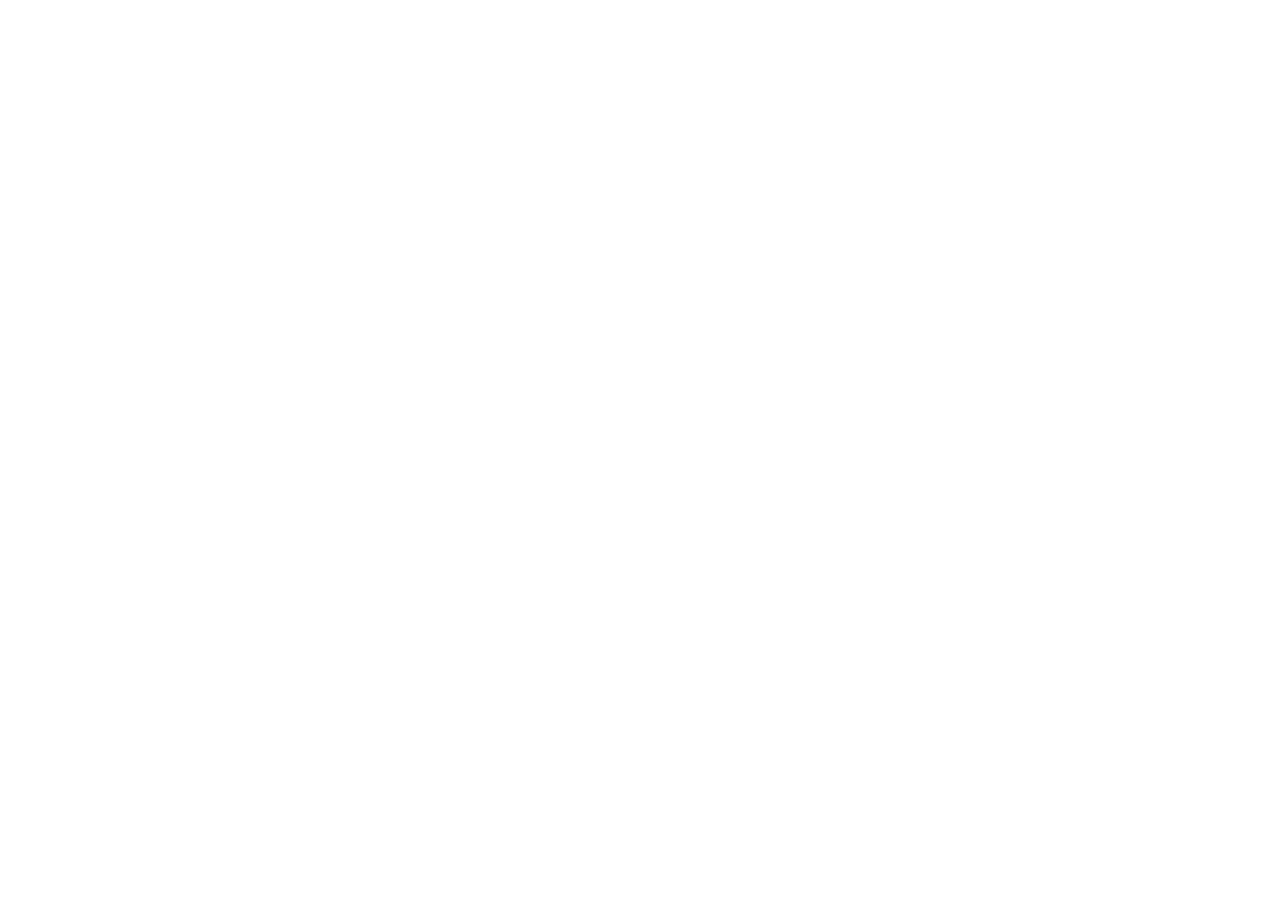
==== index.html @ e4fdade1 "index" ====
<!DOCTYPE html>
<html lang="en">
<head>
    <meta charset="UTF-8">
    <meta name="viewport" content="width=device-width, initial-scale=1.0">
    <meta http-equiv="X-UA-Compatible" content="ie=edge">
    <title>Document</title>
</head>
<body>
    
</body>
</html>
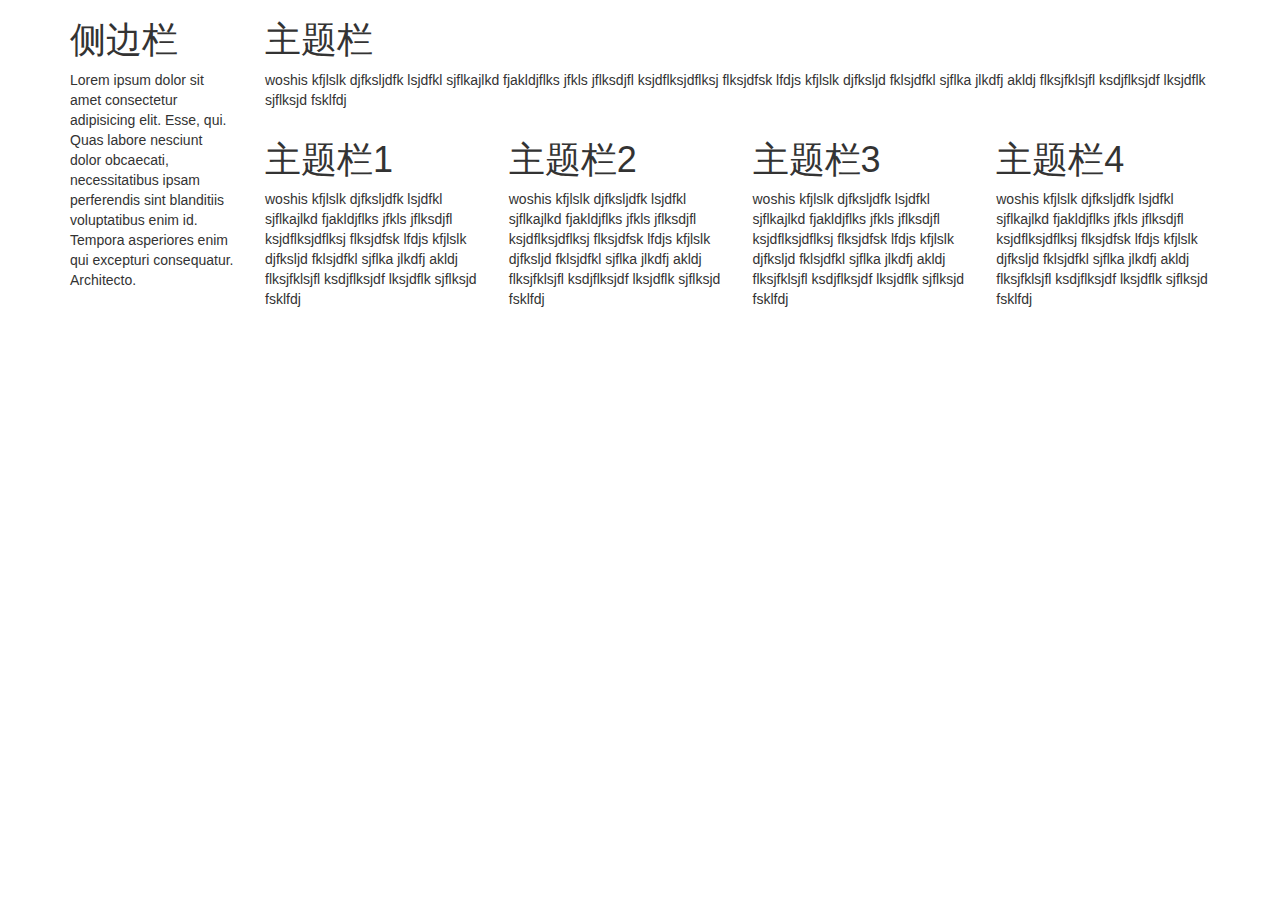
==== commit d692da66: "123" ====
--- a/index.html
+++ b/index.html
@@ -4,9 +4,55 @@
     <meta charset="UTF-8">
     <meta name="viewport" content="width=device-width, initial-scale=1.0">
     <meta http-equiv="X-UA-Compatible" content="ie=edge">
+    <link rel="stylesheet" href="lib/bootstrap/css/bootstrap.min.css">
+    <link rel="stylesheet" href="lib/bootstrap/css/style.css">
     <title>Document</title>
 </head>
 <body>
+    <div class="container">
+        <div class="row">
+                <!-- col-md-pull-1推动1格  pull 拉回1格 -->
+            <!-- <div class="col-sm-6 col-md-4 col-lg-2 col-md-pull-1"> -->
+                    <!-- 清楚div浮动，用于某格子内容较多，第二行对不齐的情况 -->
+                <div class="clearfix"></div>  
+            <div class="col-sm-6 col-md-4 col-lg-2">
+                    <h1>侧边栏</h1>
+                    <p>Lorem ipsum dolor sit amet consectetur adipisicing elit. Esse, qui. Quas labore nesciunt dolor obcaecati, necessitatibus ipsam perferendis sint 
+                        blanditiis voluptatibus enim id. Tempora asperiores enim qui excepturi consequatur. Architecto.</p>
+            </div>
+            <div class="col-sm-6 col-md-8 col-lg-10">
+                <h1>主题栏</h1>
+                    <p>woshis kfjlslk djfksljdfk lsjdfkl sjflkajlkd fjakldjflks jfkls jflksdjfl ksjdflksjdflksj flksjdfsk lfdjs kfjlslk djfksljd fklsjdfkl sjflka jlkdfj
+                        akldj flksjfklsjfl ksdjflksjdf lksjdflk sjflksjd fsklfdj</p>
+                        <div class="row">
+                            <div class="col-md-3">
+                                    <h1>主题栏1</h1>
+                                    <p>woshis kfjlslk djfksljdfk lsjdfkl sjflkajlkd fjakldjflks jfkls jflksdjfl ksjdflksjdflksj flksjdfsk lfdjs kfjlslk djfksljd fklsjdfkl sjflka jlkdfj
+                                        akldj flksjfklsjfl ksdjflksjdf lksjdflk sjflksjd fsklfdj</p>
+                            </div>
+                            <div class="col-md-3">
+                                    <h1>主题栏2</h1>
+                                    <p>woshis kfjlslk djfksljdfk lsjdfkl sjflkajlkd fjakldjflks jfkls jflksdjfl ksjdflksjdflksj flksjdfsk lfdjs kfjlslk djfksljd fklsjdfkl sjflka jlkdfj
+                                        akldj flksjfklsjfl ksdjflksjdf lksjdflk sjflksjd fsklfdj</p>
+                            </div>
+                            <div class="col-md-3">
+                                    <h1>主题栏3</h1>
+                                    <p>woshis kfjlslk djfksljdfk lsjdfkl sjflkajlkd fjakldjflks jfkls jflksdjfl ksjdflksjdflksj flksjdfsk lfdjs kfjlslk djfksljd fklsjdfkl sjflka jlkdfj
+                                        akldj flksjfklsjfl ksdjflksjdf lksjdflk sjflksjd fsklfdj</p>
+                            </div>
+                            <div class="col-md-3">
+                                    <h1>主题栏4</h1>
+                                    <p>woshis kfjlslk djfksljdfk lsjdfkl sjflkajlkd fjakldjflks jfkls jflksdjfl ksjdflksjdflksj flksjdfsk lfdjs kfjlslk djfksljd fklsjdfkl sjflka jlkdfj
+                                        akldj flksjfklsjfl ksdjflksjdf lksjdflk sjflksjd fsklfdj</p>
+                            </div>
+                        </div>
+            </div>
+        </div>
+        
+    </div>
+
+    <script src="lib/jquery-3.4.1.min.js"></script>
+    <script src="lib/bootstrap/js/bootstrap.min.js"></script>
     
 </body>
 </html>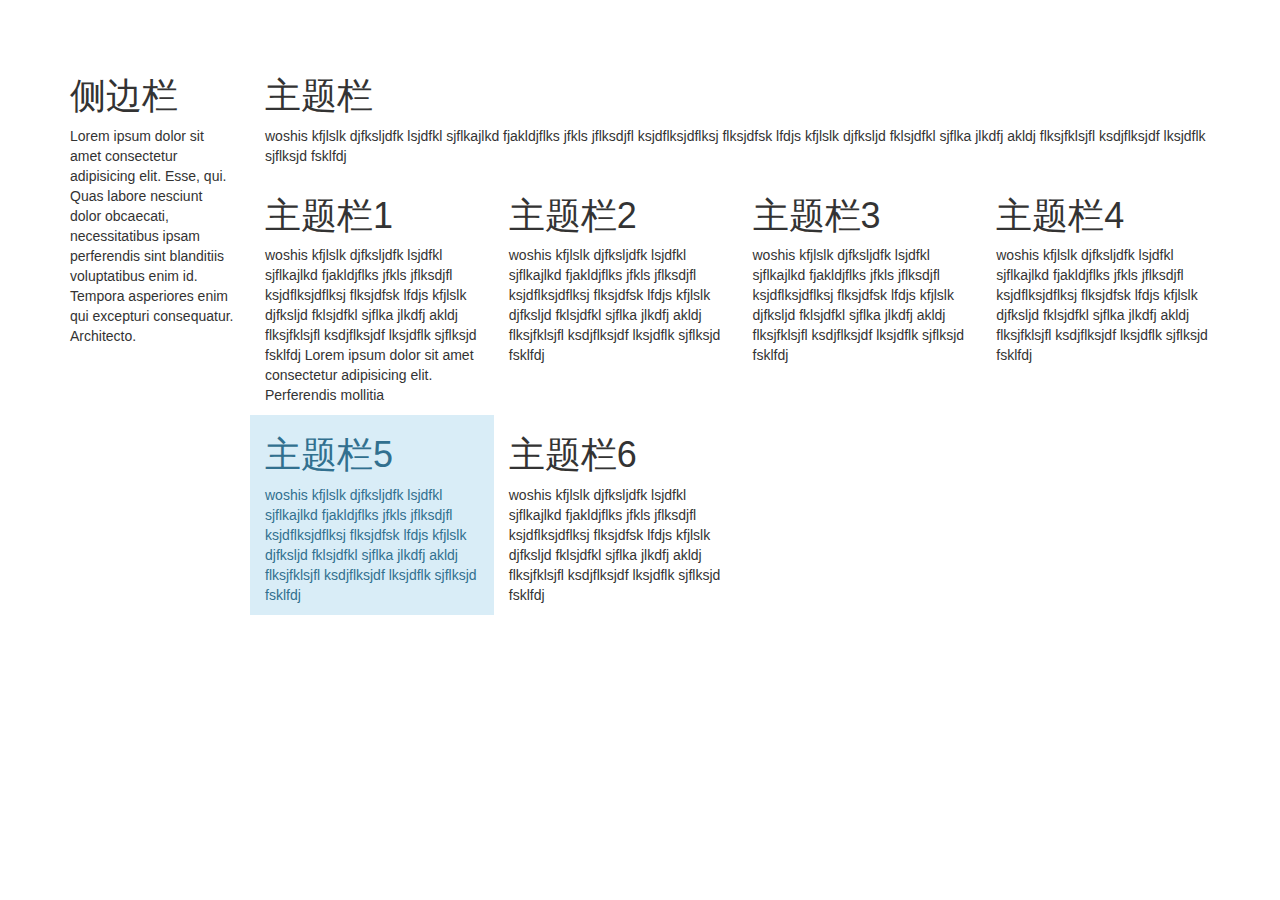
==== commit 8835dcce: "123" ====
--- a/index.html
+++ b/index.html
@@ -12,10 +12,12 @@
     <div class="container">
         <div class="row">
                 <!-- col-md-pull-1推动1格  pull 拉回1格 -->
-            <!-- <div class="col-sm-6 col-md-4 col-lg-2 col-md-pull-1"> -->
-                    <!-- 清楚div浮动，用于某格子内容较多，第二行对不齐的情况 -->
-                <div class="clearfix"></div>  
-            <div class="col-sm-6 col-md-4 col-lg-2">
+            <!-- <div class="col-sm-6 col-md-4 col-lg-2 col-md-pull-1  格式复用"> -->
+               <!-- hidden-xs  屏幕很小的时候隐藏侧标栏 -->
+               <!-- alert-info   突出显示
+               <div class="visible-xs alert-info">当手机页面最小的时候显示我</div> -->
+
+            <div class="col-sm-6 col-md-4 col-lg-2 hidden-xs">
                     <h1>侧边栏</h1>
                     <p>Lorem ipsum dolor sit amet consectetur adipisicing elit. Esse, qui. Quas labore nesciunt dolor obcaecati, necessitatibus ipsam perferendis sint 
                         blanditiis voluptatibus enim id. Tempora asperiores enim qui excepturi consequatur. Architecto.</p>
@@ -24,11 +26,13 @@
                 <h1>主题栏</h1>
                     <p>woshis kfjlslk djfksljdfk lsjdfkl sjflkajlkd fjakldjflks jfkls jflksdjfl ksjdflksjdflksj flksjdfsk lfdjs kfjlslk djfksljd fklsjdfkl sjflka jlkdfj
                         akldj flksjfklsjfl ksdjflksjdf lksjdflk sjflksjd fsklfdj</p>
+                        <div class="visible-xs alert-info">当手机页面最小的时候显示我</div>
                         <div class="row">
                             <div class="col-md-3">
                                     <h1>主题栏1</h1>
                                     <p>woshis kfjlslk djfksljdfk lsjdfkl sjflkajlkd fjakldjflks jfkls jflksdjfl ksjdflksjdflksj flksjdfsk lfdjs kfjlslk djfksljd fklsjdfkl sjflka jlkdfj
-                                        akldj flksjfklsjfl ksdjflksjdf lksjdflk sjflksjd fsklfdj</p>
+                                        akldj flksjfklsjfl ksdjflksjdf lksjdflk sjflksjd fsklfdj Lorem ipsum dolor sit amet consectetur adipisicing elit. Perferendis mollitia 
+                                        </p>
                             </div>
                             <div class="col-md-3">
                                     <h1>主题栏2</h1>
@@ -45,6 +49,18 @@
                                     <p>woshis kfjlslk djfksljdfk lsjdfkl sjflkajlkd fjakldjflks jfkls jflksdjfl ksjdflksjdflksj flksjdfsk lfdjs kfjlslk djfksljd fklsjdfkl sjflka jlkdfj
                                         akldj flksjfklsjfl ksdjflksjdf lksjdflk sjflksjd fsklfdj</p>
                             </div>
+                                 <!-- 清楚div浮动，用于某格子内容较多，第二行对不齐的情况 -->
+                            <div class="clearfix"></div>  
+                            <div class="col-md-3 alert-info" >
+                                    <h1>主题栏5</h1>
+                                    <p>woshis kfjlslk djfksljdfk lsjdfkl sjflkajlkd fjakldjflks jfkls jflksdjfl ksjdflksjdflksj flksjdfsk lfdjs kfjlslk djfksljd fklsjdfkl sjflka jlkdfj
+                                        akldj flksjfklsjfl ksdjflksjdf lksjdflk sjflksjd fsklfdj</p>
+                            </div>
+                            <div class="col-md-3">
+                                    <h1>主题栏6</h1>
+                                    <p>woshis kfjlslk djfksljdfk lsjdfkl sjflkajlkd fjakldjflks jfkls jflksdjfl ksjdflksjdflksj flksjdfsk lfdjs kfjlslk djfksljd fklsjdfkl sjflka jlkdfj
+                                        akldj flksjfklsjfl ksdjflksjdf lksjdflk sjflksjd fsklfdj</p>
+                            </div>
                         </div>
             </div>
         </div>
--- a/lib/bootstrap/css/style.css
+++ b/lib/bootstrap/css/style.css
@@ -0,0 +1,22 @@
+* body{
+    padding-top: 56px
+}
+.navbar-default input[type="text"]{
+    background: #333333;
+    border: none;
+    color: #adf10c;
+
+}
+.navbar-default button[type="submit"]{
+    border: none;
+    background: none;
+    columns: #999999;;
+}
+.navbar-default form{
+    position: relative;
+}
+.navbar-default .glyphicon-search{
+    position: absolute;
+    top: 26%;
+    right: 1px;
+}